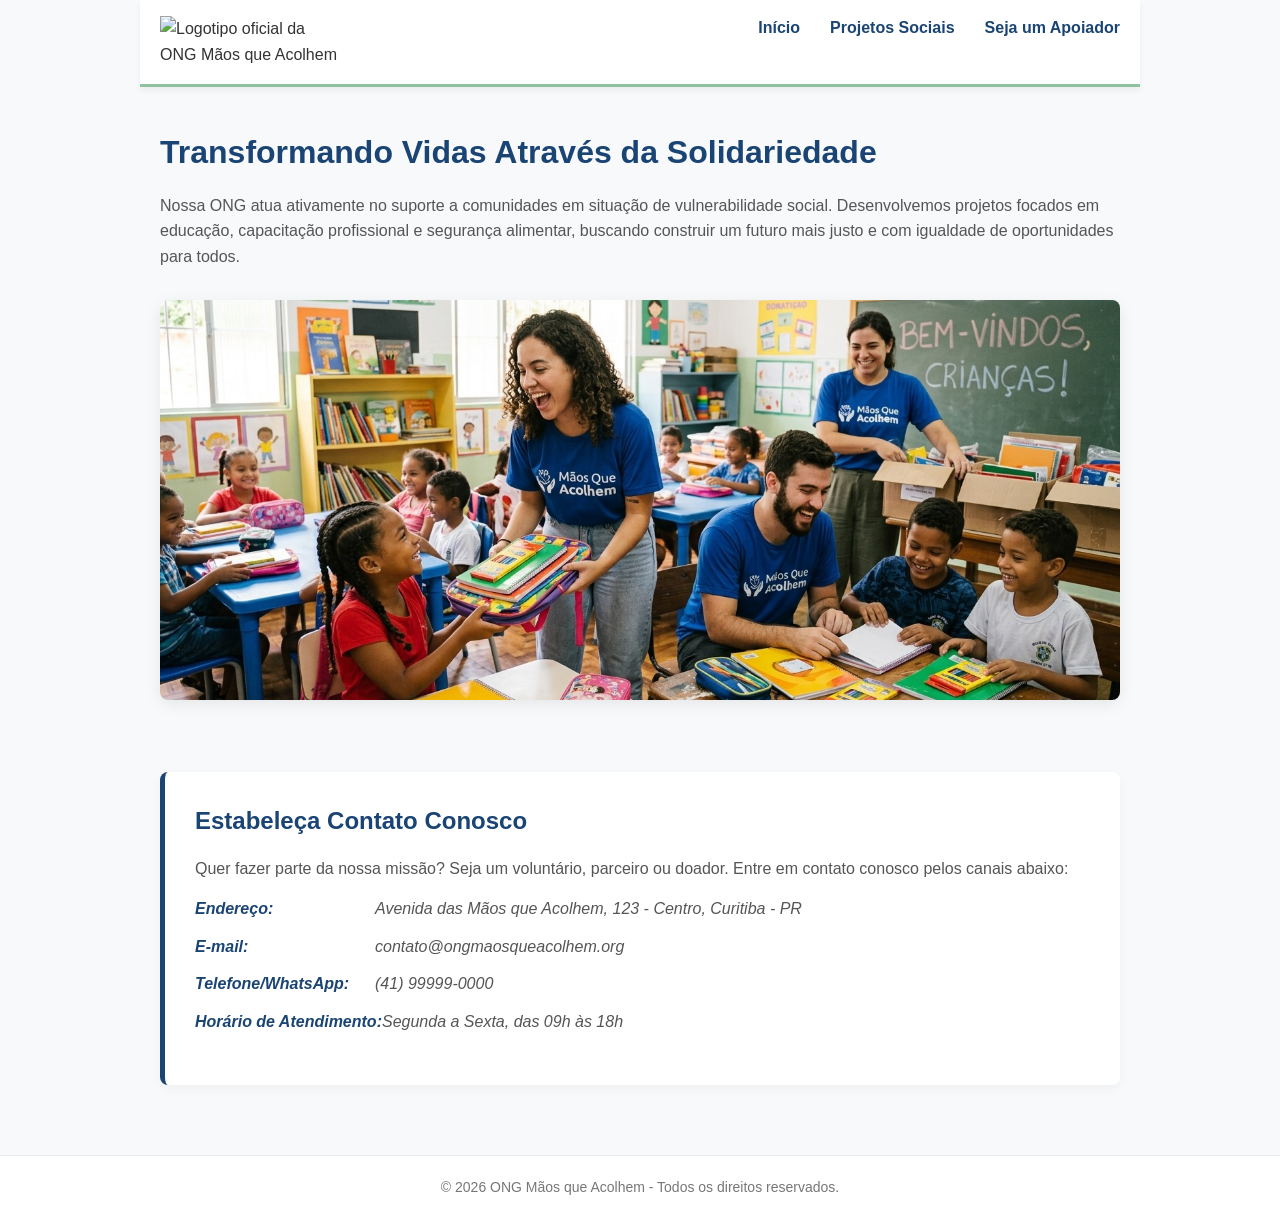
==== index.html @ b402f5dc "feat: estruturação semântica inicial do HTML5 e diretórios (AP1)" ====
<!DOCTYPE html>
<html lang="pt-BR">
<head>
    <meta charset="UTF-8">
    <meta name="viewport" content="width=device-width, initial-scale=1.0">
    <title>ONG Mãos que Acolhem - Página Inicial</title>
    <link rel="stylesheet" href="./style.css">
</head>
<body>

    <header>
        <img src="imagens/logo.png" alt="Logotipo oficial da ONG Mãos que Acolhem">
        <nav>
            <ul>
                <li><a href="index.html">Início</a></li>
                <li><a href="projetos.html">Projetos Sociais</a></li>
                <li><a href="cadastro.html">Seja um Apoiador</a></li>
            </ul>
        </nav>
    </header>

    <main>
        <section id="apresentacao">
            <h1>Transformando Vidas Através da Solidariedade</h1>
            <p>Nossa ONG atua ativamente no suporte a comunidades em situação de vulnerabilidade social. Desenvolvemos projetos focados em educação, capacitação profissional e segurança alimentar, buscando construir um futuro mais justo e com igualdade de oportunidades para todos.</p>
            
            <div class="imagem-institucional">
                <img src="imagens/atendimento-comunidade.jpg" alt="Voluntários da ONG sorrindo enquanto entregam materiais escolares e interagem com crianças em uma sala de aula comunitária iluminada.">
            </div>
        </section>

        <section id="contato-rapido">
            <h2>Estabeleça Contato Conosco</h2>
            <p>Quer fazer parte da nossa missão? Seja um voluntário, parceiro ou doador. Entre em contato conosco pelos canais abaixo:</p>
            
            <address class="dados-contato">
                <ul>
                    <li><strong>Endereço:</strong> Avenida das Mãos que Acolhem, 123 - Centro, Curitiba - PR</li>
                    <li><strong>E-mail:</strong> contato@ongmaosqueacolhem.org</li>
                    <li><strong>Telefone/WhatsApp:</strong> (41) 99999-0000</li>
                    <li><strong>Horário de Atendimento:</strong> Segunda a Sexta, das 09h às 18h</li>
                </ul>
            </address>
        </section>
    </main>

    <footer>
        <p>&copy; 2026 ONG Mãos que Acolhem - Todos os direitos reservados.</p>
    </footer>

</body>
</html>
---- style.css ----
/*= RESET E CONFIGURAÇÕES GERAIS (LARGURA FIXA E CONSISTENTE) =*/
* {
    margin: 0;
    padding: 0;
    box-sizing: border-box;
}

body {
    font-family: 'Segoe UI', Tahoma, Geneva, Verdana, sans-serif;
    line-height: 1.6;
    color: #333333;
    background-color: #f8f9fa; /* Fundo cinza bem claro para realçar as caixas */
    display: flex;
    flex-direction: column;
    min-height: 100vh;
}

/*= DEFINIÇÕES PADRÕES GERAIS =*/
main {                         
    max-width: 1000px;
    width: 100%;
    margin: 0 auto;
    padding: 40px 20px;
    flex: 1;
}

header {
    background-color: #ffffff;
    border-bottom: 3px solid #8fc19e; 
    box-shadow: 0 4px 6px rgba(0, 0, 0, 0.05);
    padding: 15px 20px;
    width: 100%;
}

header > div, 
header {
    display: flex;
    justify-content: space-between;
    align-items: center;
    max-width: 1000px; /* Alinhado perfeitamente com o main */
    margin: 0 auto;
}

header img {
    max-width: 180px;
    height: auto;
}

nav ul {
    list-style: none;
    display: flex;
    gap: 30px;
}

nav ul li a {
    text-decoration: none;
    color: #1a4473; /* Azul Fechado */
    font-weight: 600;
    font-size: 16px;
    transition: color 0.3s ease;
}

nav ul li a:hover {
    color: #8fc19e; /* Muda para o Verde Suave */
}

/* Formatação base para as seções normais */
section {
    margin-bottom: 40px;
}

/* Transforma as seções específicas de projetos em caixas de destaque */
#doacoes, 
#voluntariado, 
#doacoesmateriais,
#contato-rapido {
    background-color: #ffffff;
    padding: 30px;
    border-radius: 8px;
    box-shadow: 0 4px 12px rgba(0, 0, 0, 0.04); /* Sombra suave para efeito de card */
    border-left: 5px solid #1a4473; /* Barra lateral decorativa em Azul */
    margin-bottom: 30px; /* Espaçamento uniforme entre as caixas */
}

h1, .destaque1 {
    color: #1a4473;
    font-size: 32px;
    margin-bottom: 15px;
    font-weight: 700;
}

h2, .destaque2 {
    color: #1a4473;
    font-size: 24px;
    margin-bottom: 15px;
    margin-top: 0; /* Reseta para alinhar perfeitamente no topo do card */
}

p {
    margin-bottom: 15px;
    color: #555555;
    font-size: 16px;
}

ul {
    list-style-position: inside;
    margin-bottom: 20px;
    color: #555555;
}

ul li {
    margin-bottom: 8px;
}

strong {
    color: #1a4473;
}

.imagem-institucional img,
.imagem-projeto img {
    width: 100%;
    max-height: 400px;
    object-fit: cover;
    border-radius: 8px;
    box-shadow: 0 4px 15px rgba(0, 0, 0, 0.08);
    margin: 15px 0 25px 0;
}

/* Botões para chamada de ação */
main a {
    display: inline-block;
    background-color: #1a4473;
    color: #ffffff;
    padding: 10px 22px;
    text-decoration: none;
    border-radius: 6px;
    font-weight: 600;
    font-size: 15px;
    margin-top: 5px;
    transition: background-color 0.3s ease, transform 0.2s ease;
}

main a:hover {
    background-color: #8fc19e;
    color: #ffffff;
}

/* Caixa de contato rápido da página inicial */
.dados-contato ul {
    list-style: none;
}

.dados-contato ul li {
    display: flex;
    margin-bottom: 12px;
}

.dados-contato strong {
    min-width: 180px;
    display: inline-block;
}

form {
    background-color: #ffffff;
    padding: 30px;
    border-radius: 8px;
    box-shadow: 0 4px 12px rgba(0, 0, 0, 0.05);
    margin-top: 25px;
}

fieldset {
    border: 1px solid #e2e8f0;
    border-radius: 8px;
    padding: 20px;
    margin-bottom: 25px;
}

legend {
    font-weight: 700;
    color: #1a4473;
    padding: 0 10px;
    font-size: 18px;
}

form p {
    margin-bottom: 15px;
}

label {
    display: block;
    font-weight: 600;
    margin-bottom: 6px;
    color: #4a5568;
    font-size: 14px;
}

input[type="text"],
input[type="email"],
input[type="tel"],
input[type="date"] {
    width: 100%;
    padding: 10px 14px;
    border: 1px solid #cbd5e1;
    border-radius: 6px;
    font-size: 16px;
    color: #333333;
    outline: none;
    transition: border-color 0.3s ease, box-shadow 0.3s ease;
}

input:focus {
    border-color: #1a4473;
    box-shadow: 0 0 0 3px rgba(26, 68, 115, 0.15);
}

input[type="radio"] {
    margin-right: 8px;
    transform: scale(1.1);
    vertical-align: middle;
}

input[type="radio"] + label {
    display: inline;
    font-weight: normal;
    cursor: pointer;
}

button[type="submit"] {
    background-color: #1a4473;
    color: #ffffff;
    border: none;
    padding: 14px 28px;
    font-size: 16px;
    font-weight: 600;
    border-radius: 6px;
    cursor: pointer;
    width: 100%;
    transition: background-color 0.3s ease;
}

button[type="submit"]:hover {
    background-color: #8fc19e;
}

footer {
    background-color: #ffffff;
    text-align: center;
    padding: 20px;
    border-top: 1px solid #e9ecef;
    margin-top: auto;
}

footer p {
    font-size: 14px;
    color: #777777;
    margin-bottom: 0;
}

/*= RESPONSIVIDADE (MOBILE) =*/
@media (max-width: 768px) {
    header {
        flex-direction: column;
        gap: 15px;
        text-align: center;
    }

    nav ul {
        gap: 15px;
    }

    h1 {
        font-size: 26px;
    }

    .dados-contato ul li {
        flex-direction: column;
    }
    
    .dados-contato strong {
        margin-bottom: 2px;
    }
    
    form, #doacoes, #voluntariado, #doacoesmateriais {
        padding: 20px 15px;
    }
}

/*= EFEITOS DE VALIDAÇÃO DE FORMULÁRIO (HTML5 & CSS TRICKS) =*/

/* Container do campo para controle de posicionamento */
.campo-validacao {
    position: relative;
    margin-bottom: 25px;
}

/* Oculta a mensagem de erro por padrão */
.mensagem-erro {
    display: none;
    color: #dc3545; /* Vermelho padrão de erro */
    font-size: 13px;
    font-weight: 600;
    margin-top: 5px;
}

input:user-invalid {
    border-color: #dc3545 !important;
    background-color: #fff8f8; /* Leve fundo rosado */
}

/* Mostra a mensagem de erro específica do campo inválido */
input:user-invalid ~ .mensagem-erro {
    display: block;
}

input:not(:placeholder-shown):valid {
    border-color: #28a745 !important; /* Verde padrão de sucesso */
    background-color: #f6fff6; /* Leve fundo esverdeado */
}

/* Garante que as bordas voltem ao normal enquanto o usuário limpa o campo */
input:placeholder-shown {
    border-color: #cbd5e1;
    background-color: #ffffff;
}

/*= TELA DE CONFIRMAÇÃO DE CADASTRO =*/

/* Reseta o alinhamento padrão e foca a atenção no centro da tela */
.tela-confirmacao {
    display: flex;
    flex-direction: column;
    align-items: center;
    justify-content: center;
    min-height: 80vh;
    text-align: center;
}

/* Container relativo que serve de âncora para o posicionamento absoluto do texto */
.wrapper-logo-interativo {
    position: relative;
    width: 100%;
    max-width: 450px; /* Tamanho confortável para visualização do logotipo */
    margin: 0 auto;
}

/* O logotipo assume o controle de largura total do wrapper */
.logo-sucesso {
    width: 100%;
    height: auto;
    display: block;
}

/* Camada posicional que coloca o texto perfeitamente centralizado no coração */
.caixa-mensagem-coracao {
    position: absolute;
    /* Coordenadas calculadas com base nas proporções do design do logo */
    top: 46%; 
    left: 49%;
    transform: translate(-50%, -50%);
    
    width: 130px; 
    display: flex;
    align-items: center;
    justify-content: center;
}

/* Estilização do texto interno */
.caixa-mensagem-coracao p {
    color: #ffffff; 
    font-size: 15px;
    font-weight: 700;
    line-height: 1.2;
    text-transform: uppercase;
    letter-spacing: 0.5px;
    margin-bottom: 0; 
    text-shadow: 1px 1px 2px rgba(0, 0, 0, 0.2); 
}

/* Botão de retorno estilizado */
.acoes-confirmacao {
    margin-top: 40px;
}

.btn-voltar {
    background-color: #1a4473;
    color: #ffffff;
    padding: 12px 30px;
    border-radius: 6px;
    text-decoration: none;
    font-weight: 600;
    transition: background-color 0.3s ease;
}

.btn-voltar:hover {
    background-color: #8fc19e;
    color: #ffffff;
}

/*= Ajuste para telas mobile muito pequenas =*/
@media (max-width: 400px) {
    .wrapper-logo-interativo {
        max-width: 320px;
    }
    .caixa-mensagem-coracao {
        width: 95px;
    }
    .caixa-mensagem-coracao p {
        font-size: 11px;
    }
}
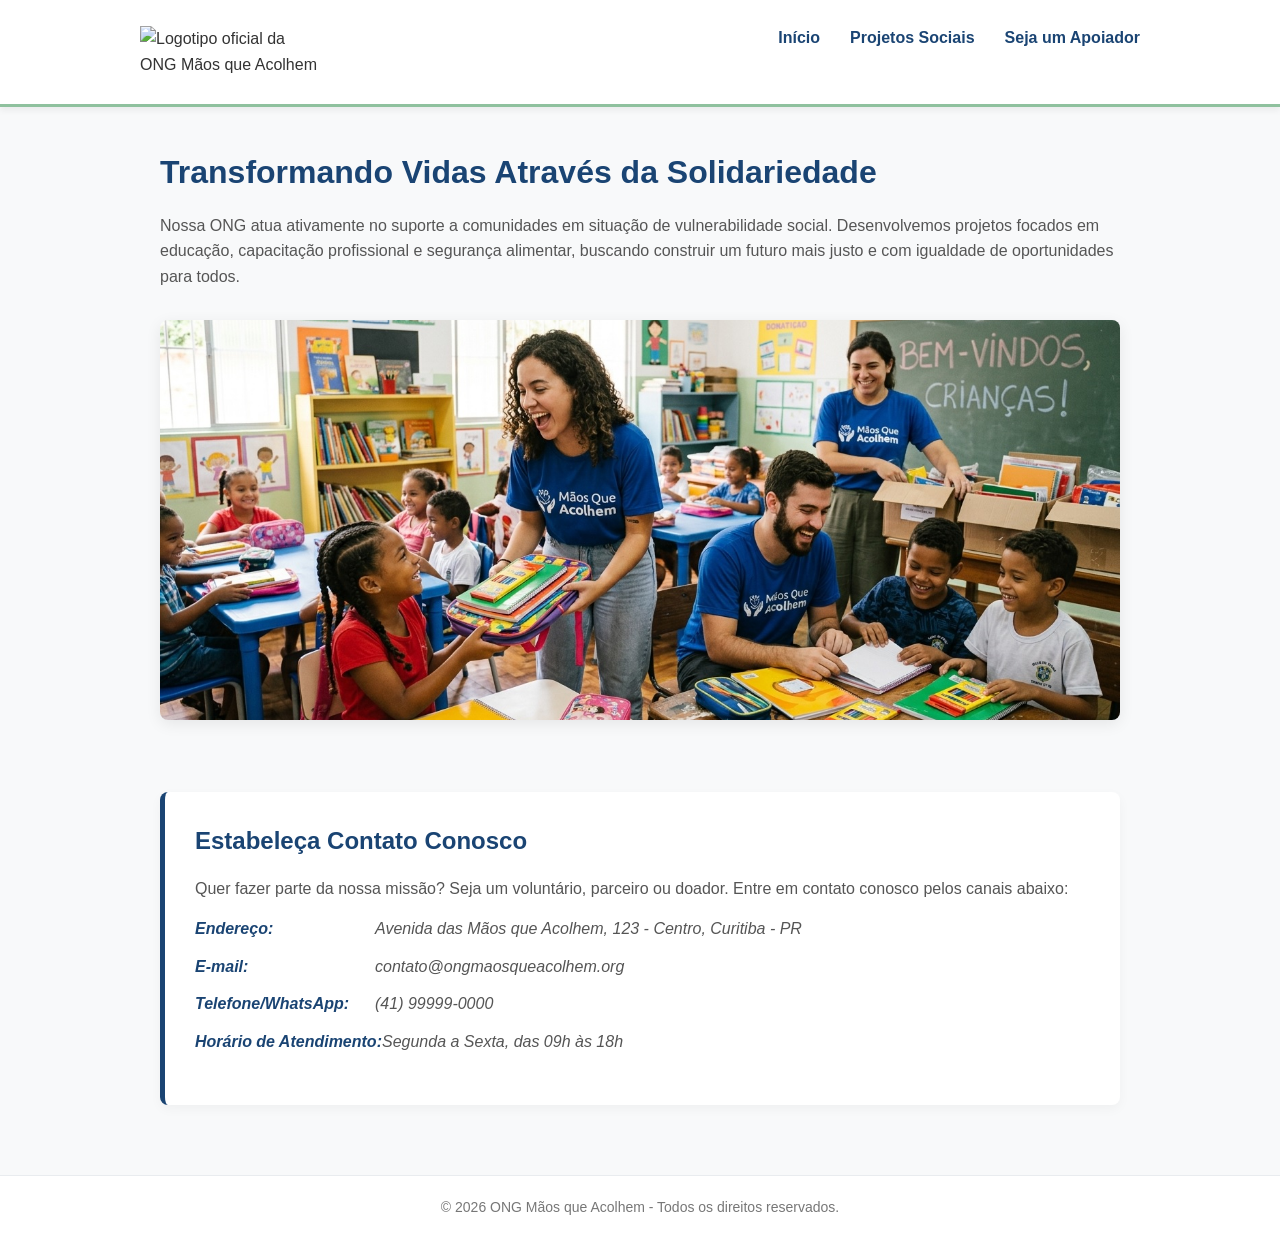
==== commit 320b99a7: "feat: implementa design system, responsividade macro e validação CSS (AP2)" ====
--- a/index.html
+++ b/index.html
@@ -8,16 +8,36 @@
 </head>
 <body>
 
-    <header>
-        <img src="imagens/logo.png" alt="Logotipo oficial da ONG Mãos que Acolhem">
-        <nav>
-            <ul>
-                <li><a href="index.html">Início</a></li>
-                <li><a href="projetos.html">Projetos Sociais</a></li>
-                <li><a href="cadastro.html">Seja um Apoiador</a></li>
-            </ul>
-        </nav>
-    </header>
+	<header>
+		<div class="header-container">
+			<img src="imagens/logo.png" alt="Logotipo oficial da ONG Mãos que Acolhem">
+			
+			<!-- Elementos do Checkbox Hack para o Menu Mobile -->
+			<input type="checkbox" id="menu-toggle" class="menu-checkbox">
+			<label for="menu-toggle" class="menu-hamburger">
+				<span></span>
+				<span></span>
+				<span></span>
+			</label>
+
+			<nav>
+				<ul class="menu-principal">
+					<li><a href="index.html">Início</a></li>
+					<li class="has-dropdown">
+						<a href="projetos.html">Projetos Sociais</a>
+						<!-- Submenu Dropdown exigido pelo roteiro -->
+						<ul class="dropdown">
+							<li><a href="projetos.html#doacoes">Doações</a></li>
+							<li><a href="projetos.html#voluntariado">Voluntariado</a></li>
+							<li><a href="projetos.html#doacoesmateriais">Materiais</a></li>
+						</ul>
+					</li>
+					<li><a href="cadastro.html">Seja um Apoiador</a></li>
+				</ul>
+			</nav>
+		</div>
+	</header>
+
 
     <main>
         <section id="apresentacao">
--- a/style.css
+++ b/style.css
@@ -1,3 +1,34 @@
+:root {
+    /* 1. PALETA DE CORES (Mínimo de 8 cores - Identidade Visual ONG) */
+    --color-primary-dark: #1a4473;   /* Azul Fechado: Confiança e seriedade corporativa */
+    --color-primary-main: #245e9e;   /* Azul Intermediário: Links ativos e chamadas primárias */
+    --color-primary-light: #e6f0fa;  /* Azul Claro: Fundos de avisos e destaques leves */
+    
+    --color-secondary-main: #8fc19e; /* Verde Suave: Elementos de acolhimento e sucesso */
+    --color-secondary-dark: #28a745; /* Verde Sucesso Nativo: Estados de validação positiva */
+    
+    --color-neutral-dark: #2c3e50;   /* Grafite Escuro: Texto principal de alta leitura (Contraste) */
+    --color-neutral-medium: #6c757d; /* Cinza Médio: Textos secundários e bordas neutras */
+    --color-neutral-light: #f8f9fa;  /* Off-White: Fundo principal da página (Conforto visual) */
+    --color-neutral-white: #ffffff;  /* Branco Puro: Fundo de cards, campos e blocos isolados */
+    
+    --color-feedback-error: #dc3545; /* Vermelho Erro: Alertas e campos inválidos */
+
+    /* 2. ESCALA TIPOGRÁFICA (5 níveis hierárquicos baseados em rem) */
+    --font-size-h1: 2.000rem;        /* 32px - Título principal da página */
+    --font-size-h2: 1.500rem;        /* 24px - Títulos de seções principais (Cards) */
+    --font-size-h3: 1.250rem;        /* 20px - Subtítulos ou títulos internos menores */
+    --font-size-body: 1.000rem;      /* 16px - Texto corrido e parágrafos estruturais */
+    --font-size-small: 0.813rem;     /* 13px - Mensagens de erro e legendas de rodapé */
+
+    /* 3. DISTRIBUIÇÃO MODULAR DE ESPAÇAMENTOS (Base 8px) */
+    --spacing-xs: 0.500rem;          /* 8px   - Gaps internos pequenos (ex: label para input) */
+    --spacing-sm: 1.000rem;          /* 16px  - Paddings de campos e margens de parágrafo */
+    --spacing-md: 1.250rem;          /* 20px  - Espaçamento interno de headers e botões */
+    --spacing-lg: 1.875rem;          /* 30px  - Padding interno dos blocos de Destaque (Cards) */
+    --spacing-xl: 2.500rem;          /* 40px  - Margem de distanciamento entre seções macro */
+}
+
 /*= RESET E CONFIGURAÇÕES GERAIS (LARGURA FIXA E CONSISTENTE) =*/
 * {
     margin: 0;
@@ -24,20 +55,23 @@
     flex: 1;
 }
 
+/*= CONTAINER DO HEADER RECONFIGURADO =*/
 header {
     background-color: #ffffff;
     border-bottom: 3px solid #8fc19e; 
     box-shadow: 0 4px 6px rgba(0, 0, 0, 0.05);
     padding: 15px 20px;
     width: 100%;
-}
-
-header > div, 
-header {
+    position: relative; /* Garante ancoragem para o menu absoluto no mobile */
+    z-index: 100;
+}
+
+.header-container {
     display: flex;
     justify-content: space-between;
     align-items: center;
-    max-width: 1000px; /* Alinhado perfeitamente com o main */
+    max-width: 1000px;
+    width: 100%;
     margin: 0 auto;
 }
 
@@ -46,22 +80,141 @@
     height: auto;
 }
 
-nav ul {
+/* Oculta o checkbox de controle por padrão no Desktop */
+.menu-checkbox {
+    display: none;
+}
+
+/* Oculta o ícone de hambúrguer por padrão no Desktop */
+.menu-hamburger {
+    display: none;
+    cursor: pointer;
+    flex-direction: column;
+    gap: 5px;
+    width: 30px;
+}
+
+.menu-hamburger span {
+    display: block;
+    height: 4px;
+    width: 100%;
+    background-color: #1a4473;
+    border-radius: 2px;
+    transition: all 0.3s ease;
+}
+
+/*= ESTILIZAÇÃO DO MENU E DROPDOWN (DESKTOP) =*/
+.menu-principal {
     list-style: none;
     display: flex;
     gap: 30px;
 }
 
-nav ul li a {
+.menu-principal > li {
+    position: relative; /* Âncora posicional para o dropdown absoluto */
+    padding: 10px 0;
+}
+
+.menu-principal li a {
     text-decoration: none;
-    color: #1a4473; /* Azul Fechado */
+    color: #1a4473;
     font-weight: 600;
     font-size: 16px;
     transition: color 0.3s ease;
 }
 
-nav ul li a:hover {
-    color: #8fc19e; /* Muda para o Verde Suave */
+.menu-principal li a:hover {
+    color: #8fc19e;
+}
+
+/* Submenu Dropdown Oculto por padrão */
+.dropdown {
+    list-style: none;
+    position: absolute;
+    top: 100%;
+    left: 0;
+    background-color: #ffffff;
+    box-shadow: 0 8px 16px rgba(0,0,0,0.1);
+    border-radius: 4px;
+    padding: 10px 0;
+    min-width: 160px;
+    display: none; /* Ocultação sintática */
+    z-index: 10;
+}
+
+.dropdown li {
+    padding: 8px 20px;
+}
+
+.dropdown li a {
+    font-size: 14px;
+    font-weight: 500;
+    color: #2c3e50;
+}
+
+/* Disparador do Dropdown via Hover */
+.has-dropdown:hover .dropdown {
+    display: block;
+}
+
+/*= RESPONSIVIDADE INTERATIVA (MUDANÇA GERAL NO SCRIPT MOBILE) =*/
+@media (max-width: 768px) {
+    /* Exibe o botão de hambúrguer */
+    .menu-hamburger {
+        display: flex;
+    }
+
+    /* Transforma o Menu em uma barra oculta vertical absoluta */
+    nav {
+        position: absolute;
+        top: 100%;
+        left: 0;
+        width: 100%;
+        background-color: #ffffff;
+        border-bottom: 2px solid #8fc19e;
+        max-height: 0; /* Começa recolhido */
+        overflow: hidden; /* Esconde os links */
+        transition: max-height 0.4s ease-in-out;
+        z-index: 99;
+    }
+
+    .menu-principal {
+        flex-direction: column;
+        gap: 0;
+        padding: 10px 20px;
+    }
+
+    .menu-principal > li {
+        padding: 15px 0;
+        border-bottom: 1px solid #f1f5f9;
+    }
+
+    /* Desativa o posicionamento absoluto do dropdown no celular (vira lista simples expandida) */
+    .dropdown {
+        position: static;
+        box-shadow: none;
+        padding-left: 15px;
+        padding-top: 10px;
+        display: block; /* Fica sempre visível dentro do menu aberto */
+        background-color: #f8f9fa;
+    }
+
+    /* ACIONAMENTO DO CHECKBOX HACK (INTERATIVIDADE PURA CSS) */
+    /* Quando clicado, expande a altura máxima do menu nav */
+    .menu-checkbox:checked ~ nav {
+        max-height: 400px; 
+    }
+
+    /* Efeito visual de rotação nas linhas do hambúrguer ao abrir (Vira um "X") */
+    .menu-checkbox:checked ~ .menu-hamburger span:nth-child(1) {
+        transform: translateY(9px) rotate(45deg);
+    }
+    .menu-checkbox:checked ~ .menu-hamburger span:nth-child(2) {
+        opacity: 0;
+    }
+    .menu-checkbox:checked ~ .menu-hamburger span:nth-child(3) {
+        transform: translateY(-9px) rotate(-45deg);
+    }
 }
 
 /* Formatação base para as seções normais */
@@ -408,3 +561,115 @@
         font-size: 11px;
     }
 }
+
+/* ==========================================================================
+   = COMPONENTES DE FEEDBACK, MODAIS, ALERTAS E BADGES (ETAPA DE COMPROVAÇÃO) =
+   ========================================================================== */
+
+/* 1. Estilização do Modal/Toast de Sucesso */
+.modal-feedback-sucesso {
+    background-color: #ffffff;
+    padding: 35px;
+    border-radius: 12px;
+    box-shadow: 0 10px 25px rgba(0, 0, 0, 0.08);
+    border-top: 5px solid #28a745; /* Barra superior verde sinalizando sucesso */
+    max-width: 500px;
+    width: 100%;
+    margin-bottom: 25px;
+    text-align: center;
+}
+
+/* 2. Caixa de Alerta Configurada (Feedback Contextual) */
+.alerta-informativo {
+    background-color: #e6f0fa; /* --color-primary-light (Azul claro de avisos) */
+    border-left: 4px solid #1a4473; /* --color-primary-dark (Azul fechado) */
+    padding: 15px 20px;
+    border-radius: 6px;
+    max-width: 500px;
+    width: 100%;
+    text-align: left;
+    margin-bottom: 30px;
+	margin-top: 30px;
+}
+
+.alerta-informativo strong {
+    color: #1a4473;
+    display: block;
+    margin-bottom: 5px;
+    font-size: 14px;
+}
+
+.alerta-informativo p {
+    color: #2c3e50; /* Grafite escuro para leitura confortável */
+    font-size: 13.5px;
+    margin-bottom: 0;
+    line-height: 1.5;
+}
+
+/* 3. Categorização por Etiquetas (Badges Semânticas) */
+.container-badges {
+    display: flex;
+    justify-content: center;
+    gap: 10px;
+    margin-top: 15px;
+}
+
+.badge {
+    display: inline-block;
+    padding: 4px 12px;
+    font-size: 12px;
+    font-weight: 700;
+    border-radius: 20px;
+    text-transform: uppercase;
+    letter-spacing: 0.5px;
+}
+
+/* Badge Azul para identificar a categoria */
+.badge-apoio {
+    background-color: #e6f0fa;
+    color: #1a4473;
+    border: 1px solid #245e9e;
+}
+
+/* Badge Verde Suave para identificar o status do processo */
+.badge-status {
+    background-color: #f6fff6;
+    color: #28a745;
+    border: 1px solid #8fc19e;
+}
+
+/* Esconde o checkbox */
+.modal-checkbox { display: none; }
+
+/* Overlay e Caixa do Modal (Ocultos por padrão) */
+.modal-overlay {
+    position: fixed;
+    top: 0; left: 0; width: 100vw; height: 100vh;
+    background-color: rgba(44, 62, 80, 0.7);
+    display: flex; align-items: center; justify-content: center;
+    opacity: 0; pointer-events: none;
+    transition: opacity 0.3s ease;
+    z-index: 999;
+}
+
+.modal-feedback-sucesso {
+    background: #ffffff; padding: 30px; border-radius: 8px;
+    max-width: 400px; width: 100%; text-align: center;
+    border-top: 5px solid #28a745; position: relative;
+    transform: scale(0.9); transition: transform 0.3s ease;
+}
+
+/* Quando o checkbox é ativado, exibe o modal na mesma tela */
+.modal-checkbox:checked ~ .modal-overlay {
+    opacity: 1;
+    pointer-events: auto;
+}
+.modal-checkbox:checked ~ .modal-overlay .modal-feedback-sucesso {
+    transform: scale(1);
+}
+
+/* Estilos de apoio simples */
+.btn-fechar-modal { position: absolute; top: 10px; right: 15px; font-size: 24px; cursor: pointer; color: #aaa; }
+.btn-fechar-modal:hover { color: #dc3545; }
+.btn-voltar-inicio { display: inline-block; margin-top: 15px; background: #1a4473; color: #fff; padding: 8px 20px; border-radius: 4px; text-decoration: none; font-size: 14px; }
+
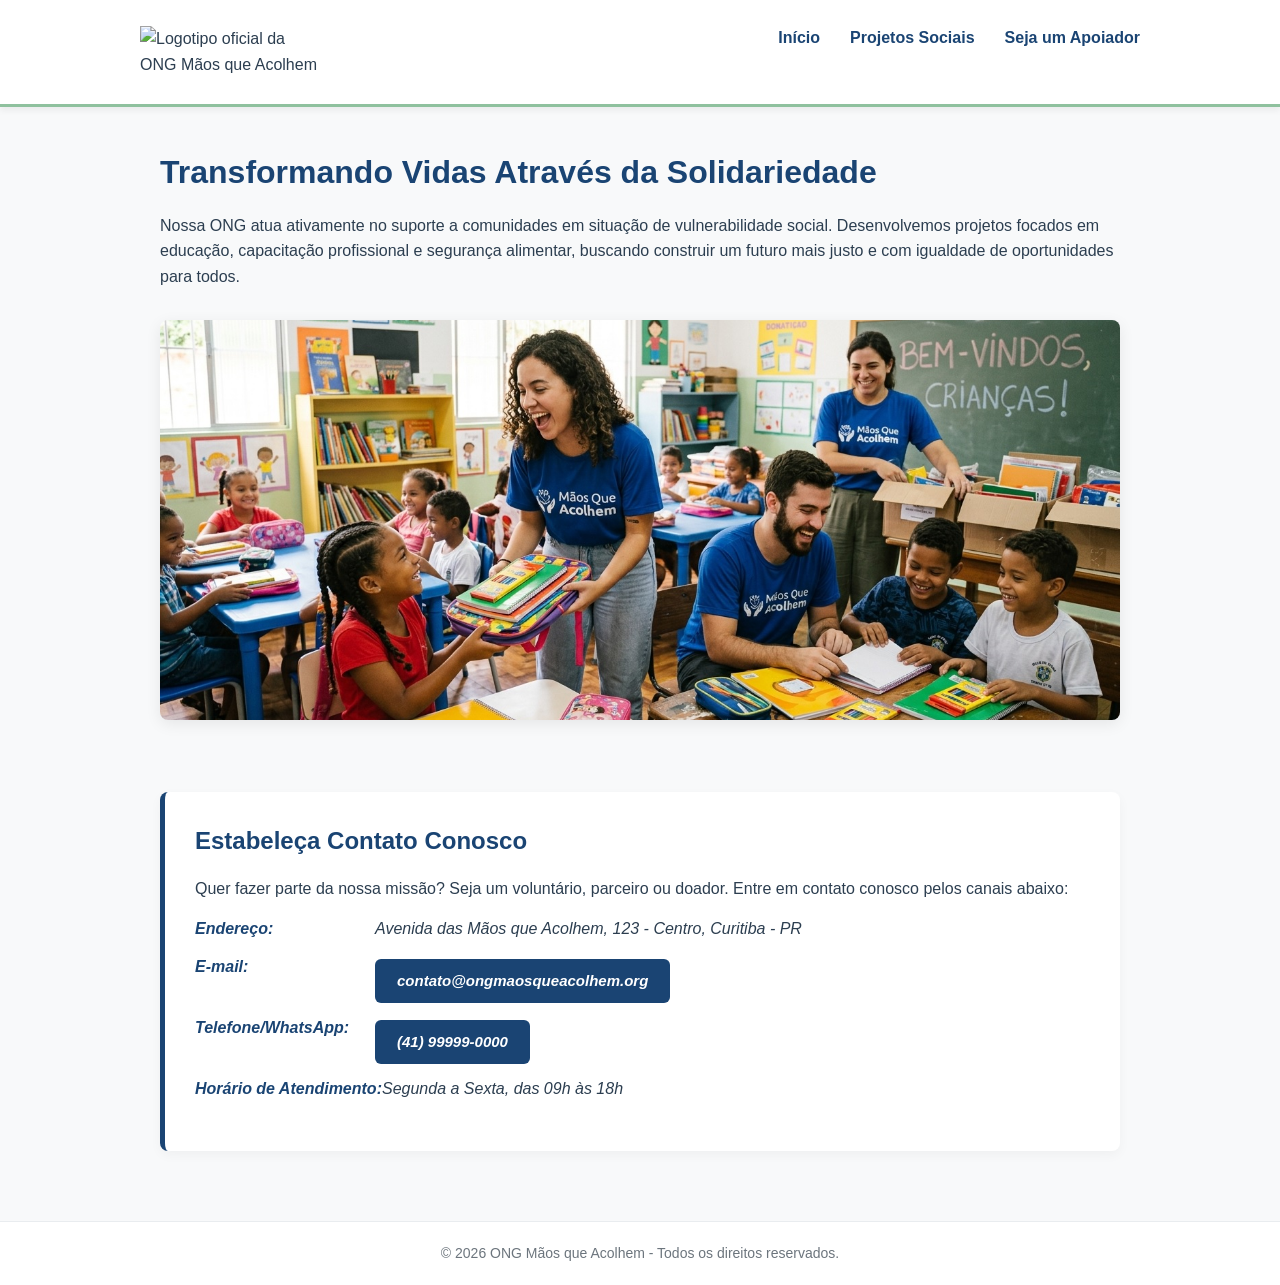
==== commit 4ad5f190: "feat: Correção de forma de navegação e janelas modais (AP3)" ====
--- a/index.html
+++ b/index.html
@@ -3,70 +3,55 @@
 <head>
     <meta charset="UTF-8">
     <meta name="viewport" content="width=device-width, initial-scale=1.0">
-    <title>ONG Mãos que Acolhem - Página Inicial</title>
-    <link rel="stylesheet" href="./style.css">
+    <title>ONG Mãos que Acolhem</title>
+    <link rel="stylesheet" href="css/style.css">
+    <link rel="stylesheet" href="css/sweetalert2.all.min.css">
 </head>
 <body>
 
-	<header>
-		<div class="header-container">
-			<img src="imagens/logo.png" alt="Logotipo oficial da ONG Mãos que Acolhem">
-			
-			<!-- Elementos do Checkbox Hack para o Menu Mobile -->
-			<input type="checkbox" id="menu-toggle" class="menu-checkbox">
-			<label for="menu-toggle" class="menu-hamburger">
-				<span></span>
-				<span></span>
-				<span></span>
-			</label>
+    <!-- Link de Acessibilidade: Salto para o Conteúdo Principal -->
+    <a href="#app" class="skip-link">Pular para o conteúdo principal</a>
 
-			<nav>
-				<ul class="menu-principal">
-					<li><a href="index.html">Início</a></li>
-					<li class="has-dropdown">
-						<a href="projetos.html">Projetos Sociais</a>
-						<!-- Submenu Dropdown exigido pelo roteiro -->
-						<ul class="dropdown">
-							<li><a href="projetos.html#doacoes">Doações</a></li>
-							<li><a href="projetos.html#voluntariado">Voluntariado</a></li>
-							<li><a href="projetos.html#doacoesmateriais">Materiais</a></li>
-						</ul>
-					</li>
-					<li><a href="cadastro.html">Seja um Apoiador</a></li>
-				</ul>
-			</nav>
-		</div>
-	</header>
+    <header>
+        <div class="header-container">
+            <img src="imagens/logo.png" alt="Logotipo oficial da ONG Mãos que Acolhem">
+            
+            <button id="menu-button" class="menu-hamburger" aria-expanded="false" aria-controls="menu-principal" aria-label="Abrir menu de navegação">
+                <span></span>
+                <span></span>
+                <span></span>
+            </button>
 
+            <nav id="nav-principal" aria-label="Navegação principal">
+                <ul id="menu-principal" class="menu-principal">
+                    <li><a href="#inicio" class="nav-link">Início</a></li>
+                    <li class="has-dropdown">
+                        <a href="#projetos" class="nav-link" aria-haspopup="true" aria-expanded="false">Projetos Sociais</a>
+                        <ul class="dropdown" aria-label="Submenu Projetos Sociais">
+                            <li><a href="#projetos?sec=doacoes" class="nav-link">Doações</a></li>
+                            <li><a href="#projetos?sec=voluntariado" class="nav-link">Voluntariado</a></li>
+                            <li><a href="#projetos?sec=materiais" class="nav-link">Materiais</a></li>
+                        </ul>
+                    </li>
+                    <li><a href="#cadastro" class="nav-link">Seja um Apoiador</a></li>
+                </ul>
+            </nav>
+        </div>
+    </header>
 
-    <main>
-        <section id="apresentacao">
-            <h1>Transformando Vidas Através da Solidariedade</h1>
-            <p>Nossa ONG atua ativamente no suporte a comunidades em situação de vulnerabilidade social. Desenvolvemos projetos focados em educação, capacitação profissional e segurança alimentar, buscando construir um futuro mais justo e com igualdade de oportunidades para todos.</p>
-            
-            <div class="imagem-institucional">
-                <img src="imagens/atendimento-comunidade.jpg" alt="Voluntários da ONG sorrindo enquanto entregam materiais escolares e interagem com crianças em uma sala de aula comunitária iluminada.">
-            </div>
-        </section>
-
-        <section id="contato-rapido">
-            <h2>Estabeleça Contato Conosco</h2>
-            <p>Quer fazer parte da nossa missão? Seja um voluntário, parceiro ou doador. Entre em contato conosco pelos canais abaixo:</p>
-            
-            <address class="dados-contato">
-                <ul>
-                    <li><strong>Endereço:</strong> Avenida das Mãos que Acolhem, 123 - Centro, Curitiba - PR</li>
-                    <li><strong>E-mail:</strong> contato@ongmaosqueacolhem.org</li>
-                    <li><strong>Telefone/WhatsApp:</strong> (41) 99999-0000</li>
-                    <li><strong>Horário de Atendimento:</strong> Segunda a Sexta, das 09h às 18h</li>
-                </ul>
-            </address>
-        </section>
-    </main>
+    <!-- Container Dinâmico: Onde o JS injetará as telas -->
+    <!-- Adicionado tabindex="-1" para que o link de salto consiga mover o foco do teclado para cá -->
+    <main id="app" tabindex="-1" aria-live="polite"></main>
 
     <footer>
         <p>&copy; 2026 ONG Mãos que Acolhem - Todos os direitos reservados.</p>
     </footer>
 
+    <script src="js/sweetalert2.all.min.js"></script>
+
+    <script src="js/projetos.js"></script>
+    <script src="js/cadastro.js"></script>
+    <script src="js/index.js"></script>
+
 </body>
 </html>
--- a/css/style.css
+++ b/css/style.css
@@ -0,0 +1,722 @@
+:root {
+    /* 1. PALETA DE CORES (Mínimo de 8 cores - Identidade Visual ONG) */
+    --color-primary-dark: #1a4473;   /* Azul Fechado: Confiança e seriedade corporativa */
+    --color-primary-main: #245e9e;   /* Azul Intermediário: Links ativos e chamadas primárias */
+    --color-primary-light: #e6f0fa;  /* Azul Claro: Fundos de avisos e destaques leves */
+    
+    --color-secondary-main: #8fc19e; /* Verde Suave: Elementos de acolhimento e sucesso */
+    --color-secondary-dark: #28a745; /* Verde Sucesso Nativo: Estados de validação positiva */
+    
+    --color-neutral-dark: #2c3e50;   /* Grafite Escuro: Texto principal de alta leitura (Contraste) */
+    --color-neutral-medium: #6c757d; /* Cinza Médio: Textos secundários e bordas neutras */
+    --color-neutral-light: #f8f9fa;  /* Off-White: Fundo principal da página (Conforto visual) */
+    --color-neutral-white: #ffffff;  /* Branco Puro: Fundo de cards, campos e blocos isolados */
+    
+    --color-feedback-sucesso: #28a745; /* Verde Sucesso Nativo: Estados de validação positiva */
+    --color-feedback-sucesso-fundo: #f6fff6;
+    --color-feedback-error: #dc3545; /* Vermelho Erro: Alertas e campos inválidos */
+    --color-feedback-errorfundo: #fff8f8;
+
+    /* 2. ESCALA TIPOGRÁFICA (5 níveis hierárquicos baseados em rem) */
+    --font-size-h1: 2.000rem;        /* 32px - Título principal da página */
+    --font-size-h2: 1.500rem;        /* 24px - Títulos de seções principais (Cards) */
+    --font-size-h3: 1.250rem;        /* 20px - Subtítulos ou títulos internos menores */
+    --font-size-body: 1.000rem;      /* 16px - Texto corrido e parágrafos estruturais */
+    --font-size-small: 0.813rem;     /* 13px - Mensagens de erro e legendas de rodapé */
+
+    /* 3. DISTRIBUIÇÃO MODULAR DE ESPAÇAMENTOS (Base 8px) */
+    --spacing-xs: 0.500rem;          /* 8px   - Gaps internos pequenos (ex: label para input) */
+    --spacing-sm: 1.000rem;          /* 16px  - Paddings de campos e margens de parágrafo */
+    --spacing-md: 1.250rem;          /* 20px  - Espaçamento interno de headers e botões */
+    --spacing-lg: 1.875rem;          /* 30px  - Padding interno dos blocos de Destaque (Cards) */
+    --spacing-xl: 2.500rem;          /* 40px  - Margem de distanciamento entre seções macro */
+}
+
+/*= RESET E CONFIGURAÇÕES GERAIS =*/
+* {
+    margin: 0;
+    padding: 0;
+    box-sizing: border-box;
+}
+
+body {
+    font-family: 'Segoe UI', Tahoma, Geneva, Verdana, sans-serif;
+    line-height: 1.6;
+    color: var(--color-neutral-dark);
+    background-color: var(--color-neutral-light);
+    display: flex;
+    flex-direction: column;
+    min-height: 100vh;
+}
+
+/* [ACESSIBILIDADE] Link de Salto (Escondido visualmente, visível no Tab) */
+.skip-link {
+    position: absolute;
+    top: -100px;
+    left: 20px;
+    background-color: var(--color-primary-dark);
+    color: var(--color-neutral-white);
+    padding: var(--spacing-sm) var(--spacing-md);
+    border-radius: 0 0 4px 4px;
+    text-decoration: none;
+    font-weight: bold;
+    z-index: 999;
+    transition: top 0.2s ease;
+}
+
+.skip-link:focus {
+    top: 0;
+}
+
+/* [ACESSIBILIDADE] Indicador visual global de foco por teclado */
+a:focus-visible, button:focus-visible, input:focus-visible, select:focus-visible, textarea:focus-visible {
+    outline: 3px solid var(--color-primary-main);
+    outline-offset: 2px;
+}
+
+main {                         
+    max-width: 1000px;
+    width: 100%;
+    margin: 0 auto;
+    padding: 40px 20px;
+    flex: 1;
+}
+
+/* [ACESSIBILIDADE] Remove o outline padrão ao focar no container via JS, mantendo a navegação limpa */
+main:focus {
+    outline: none;
+}
+
+/*= CONTAINER DO HEADER =*/
+header {
+    background-color: var(--color-neutral-white);
+    border-bottom: 3px solid var(--color-secondary-main); 
+    box-shadow: 0 4px 6px rgba(0, 0, 0, 0.05);
+    padding: 15px 20px;
+    width: 100%;
+    position: relative; 
+    z-index: 100;
+}
+
+.header-container {
+    display: flex;
+    justify-content: space-between;
+    align-items: center;
+    max-width: 1000px;
+    width: 100%;
+    margin: 0 auto;
+}
+
+header img {
+    max-width: 180px;
+    height: auto;
+}
+
+/* Oculta o botão de hambúrguer por padrão no Desktop */
+.menu-hamburger {
+    display: none;
+    background: none;
+    border: none;
+    cursor: pointer;
+    flex-direction: column;
+    gap: 5px;
+    width: 30px;
+    padding: 5px;
+}
+
+.menu-hamburger span {
+    display: block;
+    height: 4px;
+    width: 100%;
+    background-color: var(--color-primary-dark);
+    border-radius: 2px;
+    transition: all 0.3s ease;
+}
+
+/*= ESTILIZAÇÃO DO MENU E DROPDOWN (DESKTOP) =*/
+.menu-principal {
+    list-style: none;
+    display: flex;
+    gap: 30px;
+}
+
+.menu-principal > li {
+    position: relative; 
+    padding: 10px 0;
+}
+
+.menu-principal li a {
+    text-decoration: none;
+    color: var(--color-primary-dark);
+    font-weight: 600;
+    font-size: var(--font-size-body);
+    transition: color 0.3s ease;
+}
+
+.menu-principal li a:hover {
+    color: var(--color-secondary-main);
+}
+
+/* Submenu Dropdown Oculto por padrão */
+.dropdown {
+    list-style: none;
+    position: absolute;
+    top: 100%;
+    left: 0;
+    background-color: var(--color-neutral-white);
+    box-shadow: 0 8px 16px rgba(0,0,0,0.1);
+    border-radius: 4px;
+    padding: 10px 0;
+    min-width: 160px;
+    display: none; 
+    z-index: 10;
+}
+
+.dropdown li {
+    padding: 8px 20px;
+}
+
+.dropdown li a {
+    font-size: 14px;
+    font-weight: 500;
+    color: var(--color-neutral-dark);
+}
+
+/* Disparador do Dropdown via Hover ou Foco interno (Acessível) */
+.has-dropdown:hover .dropdown,
+.has-dropdown:focus-within .dropdown {
+    display: block;
+}
+
+/*= RESPONSIVIDADE INTERATIVA COM CLASSES ACESSÍVEIS =*/
+@media (max-width: 768px) {
+    .menu-hamburger {
+        display: flex;
+    }
+
+    nav {
+        position: absolute;
+        top: 100%;
+        left: 0;
+        width: 100%;
+        background-color: var(--color-neutral-white);
+        border-bottom: 2px solid var(--color-secondary-main);
+        max-height: 0; 
+        overflow: hidden; 
+        transition: max-height 0.4s ease-in-out;
+        z-index: 99;
+    }
+
+    .menu-principal {
+        flex-direction: column;
+        gap: 0;
+        padding: 10px 20px;
+    }
+
+    .menu-principal > li {
+        padding: 15px 0;
+        border-bottom: 1px solid #f1f5f9;
+    }
+
+    .dropdown {
+        position: static;
+        box-shadow: none;
+        padding-left: 15px;
+        padding-top: 10px;
+        display: block; 
+        background-color: var(--color-neutral-light);
+    }
+
+    /* ALTERAÇÃO AQUI: Gatilho através da classe controlada pelo JavaScript */
+    nav.menu-aberto {
+        max-height: 400px; 
+    }
+
+    /* Transformação do botão em "X" baseada no atributo ARIA alterado pelo JS */
+    [aria-expanded="true"] span:nth-child(1) {
+        transform: translateY(9px) rotate(45deg);
+    }
+    [aria-expanded="true"] span:nth-child(2) {
+        opacity: 0;
+    }
+    [aria-expanded="true"] span:nth-child(3) {
+        transform: translateY(-9px) rotate(-45deg);
+    }
+}
+/* Formatação base para as seções normais */
+section {
+    margin-bottom: 40px;
+}
+
+/* Transforma as seções específicas de projetos em caixas de destaque */
+#doacoes, 
+#voluntariado, 
+#doacoesmateriais,
+#contato-rapido {
+    background-color: var(--color-neutral-white);
+    padding: 30px;
+    border-radius: 8px;
+    box-shadow: 0 4px 12px rgba(0, 0, 0, 0.04); /* Sombra suave para efeito de card */
+    border-left: 5px solid var(--color-primary-dark); /* Barra lateral decorativa em Azul */
+    margin-bottom: 30px; /* Espaçamento uniforme entre as caixas */
+}
+
+h1, .destaque1 {
+    color: var(--color-primary-dark);
+    font-size: var(--font-size-h1);
+    margin-bottom: 15px;
+    font-weight: 700;
+}
+
+h2, .destaque2 {
+    color: var(--color-primary-dark);
+    font-size: var(--font-size-h2);
+    margin-bottom: 15px;
+    margin-top: 0; /* Reseta para alinhar perfeitamente no topo do card */
+}
+
+p {
+    margin-bottom: 15px;
+    color: var(--color-neutral-dark); /* Atualizado para garantir contraste estável */
+    font-size: var(--font-size-body);
+}
+
+ul {
+    list-style-position: inside;
+    margin-bottom: 20px;
+    color: var(--color-neutral-dark);
+}
+
+ul li {
+    margin-bottom: 8px;
+}
+
+strong {
+    color: var(--color-primary-dark);
+}
+
+.imagem-institucional img,
+.imagem-projeto img {
+    width: 100%;
+    max-height: 400px;
+    object-fit: cover;
+    border-radius: 8px;
+    box-shadow: 0 4px 15px rgba(0, 0, 0, 0.08);
+    margin: 15px 0 25px 0;
+}
+
+/* Botões para chamada de ação */
+main a {
+    display: inline-block;
+    background-color: var(--color-primary-dark);
+    color: var(--color-neutral-white);
+    padding: 10px 22px;
+    text-decoration: none;
+    border-radius: 6px;
+    font-weight: 600;
+    font-size: 15px;
+    margin-top: 5px;
+    transition: background-color 0.3s ease, transform 0.2s ease;
+}
+
+/* [CORREÇÃO WCAG]: Alterado para manter alto contraste no hover (Texto escuro sobre fundo claro) */
+main a:hover {
+    background-color: var(--color-secondary-main);
+    color: var(--color-primary-dark);
+}
+
+/* Caixa de contato rápido da página inicial */
+.dados-contato ul {
+    list-style: none;
+}
+
+.dados-contato ul li {
+    display: flex;
+    margin-bottom: 12px;
+}
+
+.dados-contato strong {
+    min-width: 180px;
+    display: inline-block;
+}
+
+form {
+    background-color: var(--color-neutral-white);
+    padding: 30px;
+    border-radius: 8px;
+    box-shadow: 0 4px 12px rgba(0, 0, 0, 0.05);
+    margin-top: 25px;
+}
+
+fieldset {
+    border: 1px solid #e2e8f0;
+    border-radius: 8px;
+    padding: 20px;
+    margin-bottom: 25px;
+}
+
+legend {
+    font-weight: 700;
+    color: var(--color-primary-dark);
+    padding: 0 10px;
+    font-size: 18px;
+}
+
+form p {
+    margin-bottom: 15px;
+}
+
+label {
+    display: block;
+    font-weight: 600;
+    margin-bottom: 6px;
+    color: #4a5568;
+    font-size: 14px;
+}
+
+input[type="text"],
+input[type="email"],
+input[type="tel"],
+input[type="date"] {
+    width: 100%;
+    padding: 10px 14px;
+    border: 1px solid #cbd5e1;
+    border-radius: 6px;
+    font-size: var(--font-size-body);
+    color: var(--color-neutral-dark);
+    transition: border-color 0.3s ease, box-shadow 0.3s ease;
+}
+
+/* Estilo focado em teclado unificado via :focus-visible nas configurações iniciais */
+input:focus {
+    outline: none;
+    border-color: var(--color-primary-dark);
+    box-shadow: 0 0 0 3px rgba(26, 68, 115, 0.15);
+}
+
+input[type="radio"] {
+    margin-right: 8px;
+    transform: scale(1.1);
+    vertical-align: middle;
+}
+
+input[type="radio"] + label {
+    display: inline;
+    font-weight: normal;
+    cursor: pointer;
+}
+
+button[type="submit"] {
+    background-color: var(--color-primary-dark);
+    color: var(--color-neutral-white);
+    border: none;
+    padding: 14px 28px;
+    font-size: var(--font-size-body);
+    font-weight: 600;
+    border-radius: 6px;
+    cursor: pointer;
+    width: 100%;
+    transition: background-color 0.3s ease;
+}
+
+/* [CORREÇÃO WCAG]: Corrigido contraste do texto do botão ao sofrer hover */
+button[type="submit"]:hover {
+    background-color: var(--color-secondary-main);
+    color: var(--color-primary-dark);
+}
+
+footer {
+    background-color: var(--color-neutral-white);
+    text-align: center;
+    padding: 20px;
+    border-top: 1px solid #e9ecef;
+    margin-top: auto;
+}
+
+footer p {
+    font-size: 14px;
+    color: var(--color-neutral-medium);
+    margin-bottom: 0;
+}
+
+/*= RESPONSIVIDADE (MOBILE) =*/
+@media (max-width: 768px) {
+    .header-container {
+        flex-direction: row; /* Mantém logo e menu hambúrguer na mesma linha */
+        gap: 15px;
+    }
+
+    h1 {
+        font-size: 26px;
+    }
+
+    .dados-contato ul li {
+        flex-direction: column;
+    }
+    
+    .dados-contato strong {
+        margin-bottom: 2px;
+    }
+}
+form, #doacoes, #voluntariado, #doacoesmateriais {
+    padding: 20px 15px;
+}
+
+/*= EFEITOS DE VALIDAÇÃO DE FORMULÁRIO (HTML5 & CSS TRICKS) =*/
+
+/* Container do campo para controle de posicionamento */
+.campo-validacao {
+position: relative;
+margin-bottom: 25px;
+}
+
+/* Oculta a mensagem de erro por padrão */
+.mensagem-erro {
+display: none;
+color: var(--color-feedback-error); /* Vermelho padrão de erro */
+font-size: var(--font-size-small);
+font-weight: 600;
+margin-top: 5px;
+}
+
+input:user-invalid {
+border-color: var(--color-feedback-error) !important;
+background-color: var(--color-feedback-errorfundo); /* Leve fundo rosado */
+}
+
+/* Mostra a mensagem de erro específica do campo inválido */
+input:user-invalid ~ .mensagem-erro {
+display: block;
+}
+
+input:not(:placeholder-shown):valid {
+border-color: var(--color-feedback-sucesso) !important; /* Verde padrão de sucesso */
+background-color: var(--color-feedback-sucesso-fundo); /* Leve fundo esverdeado */
+}
+
+/* Garante que as bordas voltem ao normal enquanto o usuário limpa o campo */
+input:placeholder-shown {
+border-color: #cbd5e1;
+background-color: #ffffff;
+}
+
+/*= TELA DE CONFIRMAÇÃO DE CADASTRO =*/
+
+/* Reseta o alinhamento padrão e foca a atenção no centro da tela */
+.tela-confirmacao {
+display: flex;
+flex-direction: column;
+align-items: center;
+justify-content: center;
+min-height: 80vh;
+text-align: center;
+}
+
+/* Container relativo que serve de âncora para o posicionamento absoluto do texto */
+.wrapper-logo-interativo {
+position: relative;
+width: 100%;
+max-width: 450px; /* Tamanho confortável para visualização do logotipo */
+margin: 0 auto;
+}
+
+/* O logotipo assume o controle de largura total do wrapper */
+.logo-sucesso {
+width: 100%;
+height: auto;
+display: block;
+}
+
+/* Camada posicional que coloca o texto perfeitamente centralizado no coração */
+.caixa-mensagem-coracao {
+position: absolute;
+/* Coordenadas calculadas com base nas proporções do design do logo */
+top: 46%; 
+left: 49%;
+transform: translate(-50%, -50%);
+
+width: 130px; 
+display: flex;
+align-items: center;
+justify-content: center;
+}
+
+/* Estilização do texto interno */
+.caixa-mensagem-coracao p {
+color: #ffffff; 
+font-size: 15px;
+font-weight: 700;
+line-height: 1.2;
+text-transform: uppercase;
+letter-spacing: 0.5px;
+margin-bottom: 0; 
+text-shadow: 1px 1px 2px rgba(0, 0, 0, 0.2); 
+}
+
+/* Botão de retorno estilizado */
+.acoes-confirmacao {
+margin-top: 40px;
+}
+
+.btn-voltar {
+display: inline-block;
+background-color: var(--color-primary-dark);
+color: var(--color-neutral-white);
+padding: 12px 30px;
+border-radius: 6px;
+text-decoration: none;
+font-weight: 600;
+transition: background-color 0.3s ease;
+}
+
+/* [CORREÇÃO WCAG]: Alterado para manter alto contraste no hover (Texto escuro sobre fundo claro) */
+.btn-voltar:hover {
+background-color: var(--color-secondary-main);
+color: var(--color-primary-dark);
+}
+
+/*= Ajuste para telas mobile muito pequenas =*/
+@media (max-width: 400px) {
+.wrapper-logo-interativo {
+    max-width: 320px;
+}
+.caixa-mensagem-coracao {
+    width: 95px;
+}
+.caixa-mensagem-coracao p {
+    font-size: 11px;
+}
+}
+
+/* ==========================================================================
+= COMPONENTES DE FEEDBACK, MODAIS, ALERTAS E BADGES (ETAPA DE COMPROVAÇÃO) =
+========================================================================== */
+
+/* 1. Estilização do Modal/Toast de Sucesso */
+.modal-feedback-sucesso {
+background-color: var(--color-neutral-white);
+padding: 35px;
+border-radius: 12px;
+box-shadow: 0 10px 25px rgba(0, 0, 0, 0.08);
+border-top: 5px solid var(--color-feedback-sucesso); /* Barra superior verde sinalizando sucesso */
+max-width: 500px;
+width: 100%;
+margin-bottom: 25px;
+text-align: center;
+}
+
+/* 2. Caixa de Alerta Configurada (Feedback Contextual) */
+.alerta-informativo {
+background-color: var(--color-primary-light); /* Azul claro de avisos */
+border-left: 4px solid var(--color-primary-dark); /* Azul fechado */
+padding: 15px 20px;
+border-radius: 6px;
+max-width: 500px;
+width: 100%;
+text-align: left;
+margin-bottom: 30px;
+margin-top: 30px;
+}
+
+.alerta-informativo strong {
+color: var(--color-primary-dark);
+display: block;
+margin-bottom: 5px;
+font-size: 14px;
+}
+
+.alerta-informativo p {
+color: var(--color-neutral-dark); /* Grafite escuro para leitura confortável */
+font-size: 13.5px;
+margin-bottom: 0;
+line-height: 1.5;
+}
+
+/* 3. Categorização por Etiquetas (Badges Semânticas) */
+.container-badges {
+display: flex;
+justify-content: center;
+gap: 10px;
+margin-top: 15px;
+}
+
+.badge {
+display: inline-block;
+padding: 4px 12px;
+font-size: 12px;
+font-weight: 700;
+border-radius: 20px;
+text-transform: uppercase;
+letter-spacing: 0.5px;
+}
+
+/* Badge Azul para identificar a categoria */
+.badge-apoio {
+background-color: var(--color-primary-light);
+color: var(--color-primary-dark);
+border: 1px solid var(--color-primary-main);
+}
+
+/* Badge Verde Suave para identificar o status do processo */
+.badge-status {
+background-color: var(--color-feedback-sucesso-fundo);
+color: var(--color-feedback-sucesso);
+border: 1px solid var(--color-secondary-main);
+}
+
+/* Overlay e Caixa do Modal (Ocultos por padrão - Controlados por classe JS e não Checkbox) */
+.modal-overlay {
+position: fixed;
+top: 0; left: 0; width: 100vw; height: 100vh;
+background-color: rgba(44, 62, 80, 0.7);
+display: flex; align-items: center; justify-content: center;
+opacity: 0; pointer-events: none;
+transition: opacity 0.3s ease;
+z-index: 999;
+}
+
+.modal-feedback-sucesso {
+background: var(--color-neutral-white); padding: 30px; border-radius: 8px;
+max-width: 400px; width: 100%; text-align: center;
+border-top: 5px solid var(--color-feedback-sucesso); position: relative;
+transform: scale(0.9); transition: transform 0.3s ease;
+}
+
+/* [MIGRAÇÃO DE CLASSES ACESSÍVEIS]: Gatilho nativo JS trocando o seletor antigo do hack */
+.modal-overlay.modal-ativo {
+opacity: 1;
+pointer-events: auto;
+}
+.modal-overlay.modal-ativo .modal-feedback-sucesso {
+transform: scale(1);
+}
+
+/* Estilos de apoio simples */
+.btn-fechar-modal { position: absolute; top: 10px; right: 15px; font-size: var(--font-size-h2); cursor: pointer; color: #aaa; background: none; border: none; }
+.btn-fechar-modal:hover { color: var(--color-feedback-error); }
+.btn-voltar-inicio { display: inline-block; margin-top: 15px; background: var(--color-primary-dark); color: #fff; padding: 8px 20px; border-radius: 4px; text-decoration: none; font-size: 14px; }
+.btn-voltar-inicio:hover { background-color: var(--color-secondary-main); color: var(--color-primary-dark); }
+
+/* Classes de validação controladas pelo JavaScript */
+.input-erro {
+border-color: var(--color-feedback-error) !important;
+background-color: var(--color-feedback-errorfundo) !important;
+}
+.input-sucesso {
+border-color: var(--color-feedback-sucesso) !important;
+background-color: var(--color-feedback-sucesso-fundo) !important;
+}
+
+.skip-link {
+    position: absolute;
+    top: -40px;
+    left: 0;
+    background: #000;
+    color: #fff;
+    padding: 8px;
+    z-index: 100;
+    transition: top 0.2s;
+}
+.skip-link:focus {
+    top: 0;
+}
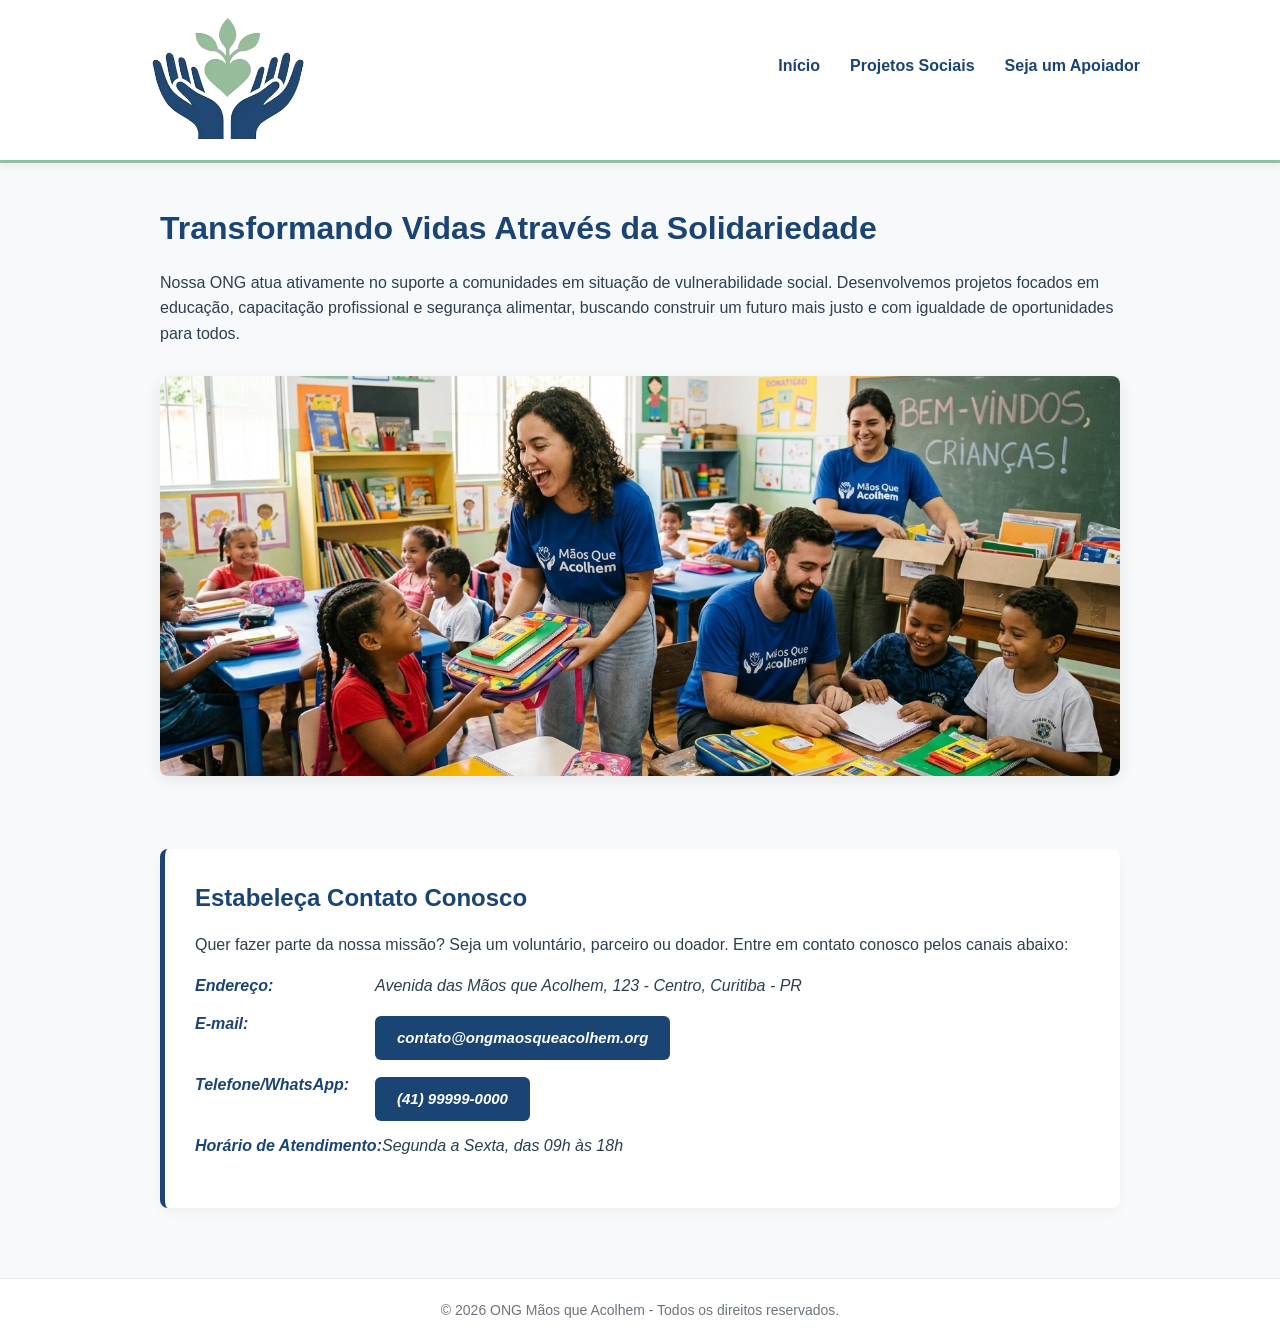
==== commit 2d1eb1b0: "fix: padroniza caixa alta das mídias para compatibilidade com o deploy" ====
--- a/index.html
+++ b/index.html
@@ -14,7 +14,7 @@
 
     <header>
         <div class="header-container">
-            <img src="imagens/logo.png" alt="Logotipo oficial da ONG Mãos que Acolhem">
+            <img src="imagens/logo.webp" alt="Logotipo oficial da ONG Mãos que Acolhem">
             
             <button id="menu-button" class="menu-hamburger" aria-expanded="false" aria-controls="menu-principal" aria-label="Abrir menu de navegação">
                 <span></span>
